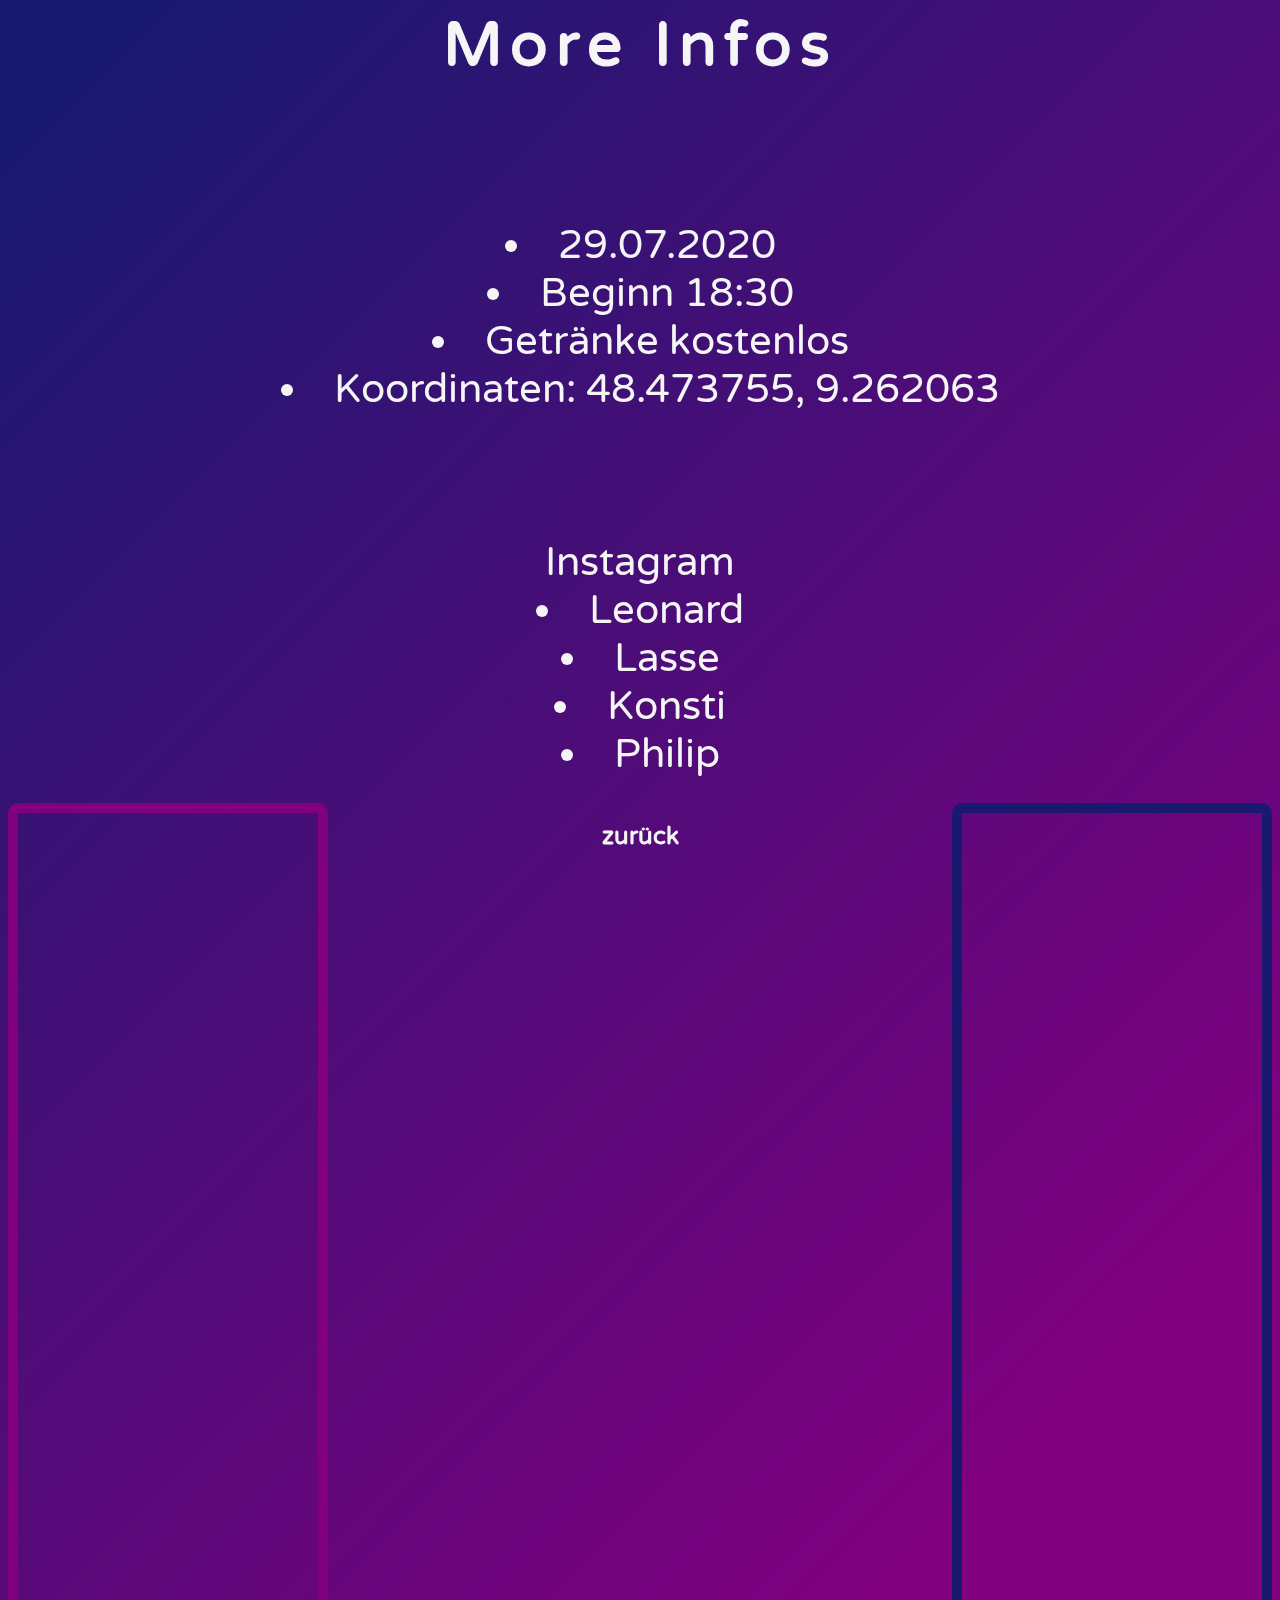
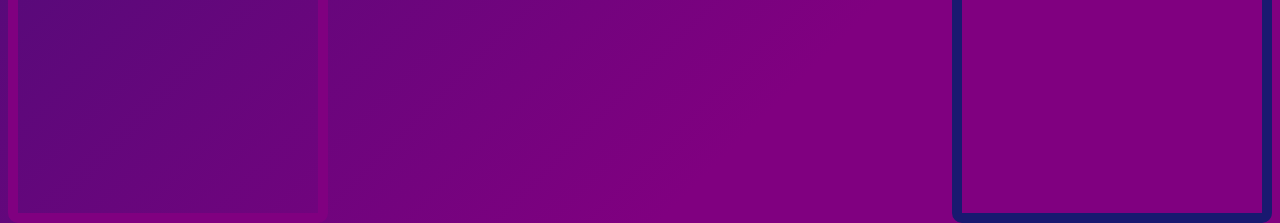
==== moreinfos.html @ eca44ace "Update moreinfos.html" ====
<!DOCTYPE>
<html>
<head>
    <link href="https://fonts.googleapis.com/css2?family=Varela+Round&display=swap" rel="stylesheet">
    <style type="text/css">

    
        body {
            background-image: linear-gradient( 135deg, midnightblue 5%, purple 80%);
            color: whitesmoke;
            font-family: 'Varela Round', sans-serif;
        }
/*----------------------------------------------------------------------------- 
                              Detail Setting 
-----------------------------------------------------------------------------*/
        h1{
            font-size: 62px;
        }
        
        
        .map{
          border: solid 10px purple;  
          border-radius: 10px;
        
        }
        
        .playlist{
            border: solid 10px midnightblue;
            border-radius: 10px;
        }
        
        a{
            text-decoration: none;
            color: whitesmoke;
        }
         
/*----------------------------------------------------------------------------- 
                              Structure 
-----------------------------------------------------------------------------*/
        .header{
            letter-spacing: 8px;
        }
        
        .main{
            font-size: 40px;
            text-align: center;
          
        }
        
        .insta{
            font-size: 40px;
            text-align: center;
            margin-top: 100px;
            padding: 25px;
        }
        
           
    </style>
    </head>
<!----------------------------------------------------------------------------- 
                                Body
----------------------------------------------------------------------------->
    <body>
        
        
        
        
        
        
        
        
        
        
        
        
        
        
        
        
        
        
        
        
        
        
        
        
        
        <div class="header">
        <h1 align="center" >More Infos</h1>
            </div>
        <div class="main">
            <br>
            <br>
        <li>29.07.2020 </li>
        <li>Beginn 18:30</li>
        <li>Getränke kostenlos</li>
        <li>Koordinaten: 48.473755, 9.262063</li>
        </div>
        
        
        <div class="insta">
        <a href="https://www.youtube.com/watch?v=-RKiOnob4RM" class="pimpd "target="_blank">Instagram</a>
        <li><a href="https://www.instagram.com/leonard.warda/?hl=de" target="_blank"> Leonard </a></li>
        <li><a href="https://www.instagram.com/lasse_werz/?hl=de" target="_blank"> Lasse</a></li>
        <li><a href="https://www.instagram.com/konstipapadop/?hl=de" target="_blank"> Konsti</a></li>
        <li><a href="https://www.instagram.com/phxlxp256_/?hl=de" target="_blank"> Philip</a></li>
        </div>
        
          <div class="context">
            </div>



        
<!----------------------------------------------------------------------------- 
                                Map/Playlist
----------------------------------------------------------------------------->
       <iframe class="map
       " align="left" src="https://www.google.com/maps/embed?pb=!1m18!1m12!1m3!1d2290.357192682142!2d9.26144392388296!3d48.473713997171714!2m3!1f0!2f0!3f0!3m2!1i1024!2i768!4f13.1!3m3!1m2!1s0x0%3A0x0!2zNDjCsDI4JzI1LjQiTiA5wrAxNSc0NC4xIkU!5e1!3m2!1sde!2sde!4v1593458679745!5m2!1sde!2sde" width="auto" height="1000" frameborder="0" allowfullscreen="" aria-hidden="false" tabindex="0"></iframe>
        
        <iframe class="playlist" align="right"  src="https://open.spotify.com/playlist/1HT06qZPsi2U0wi5HHKhrD?si=BR07eZCpS5GiET0Hm4u7-g" width="300" height="1000" frameborder="0" allowtransparency="true" allow="encrypted-media"></iframe>
        <center>
        <style= #nav, a{
    text-decoration: none;
    color: whitesmoke;
    border: solid 5px midnightblue;
    text-align: center;
    margin-top: 15px;
    border-radius: 360px;
    background-image: linear-gradient( 135deg, midnightblue 5%, purple 80%) ;
    box-shadow: 5px 5px 5px  purple;
    box-sizing: border-box;
    width: 49%;
    margin: auto;
    margin-top: 25px;
}
</style>
        <main>
    <div id="nav">
        <a onClick="location.reload()"   href="index.html"><h2>zurück</h2></a>
        </div>
         </main>
         </center>
      </body>
  </html>
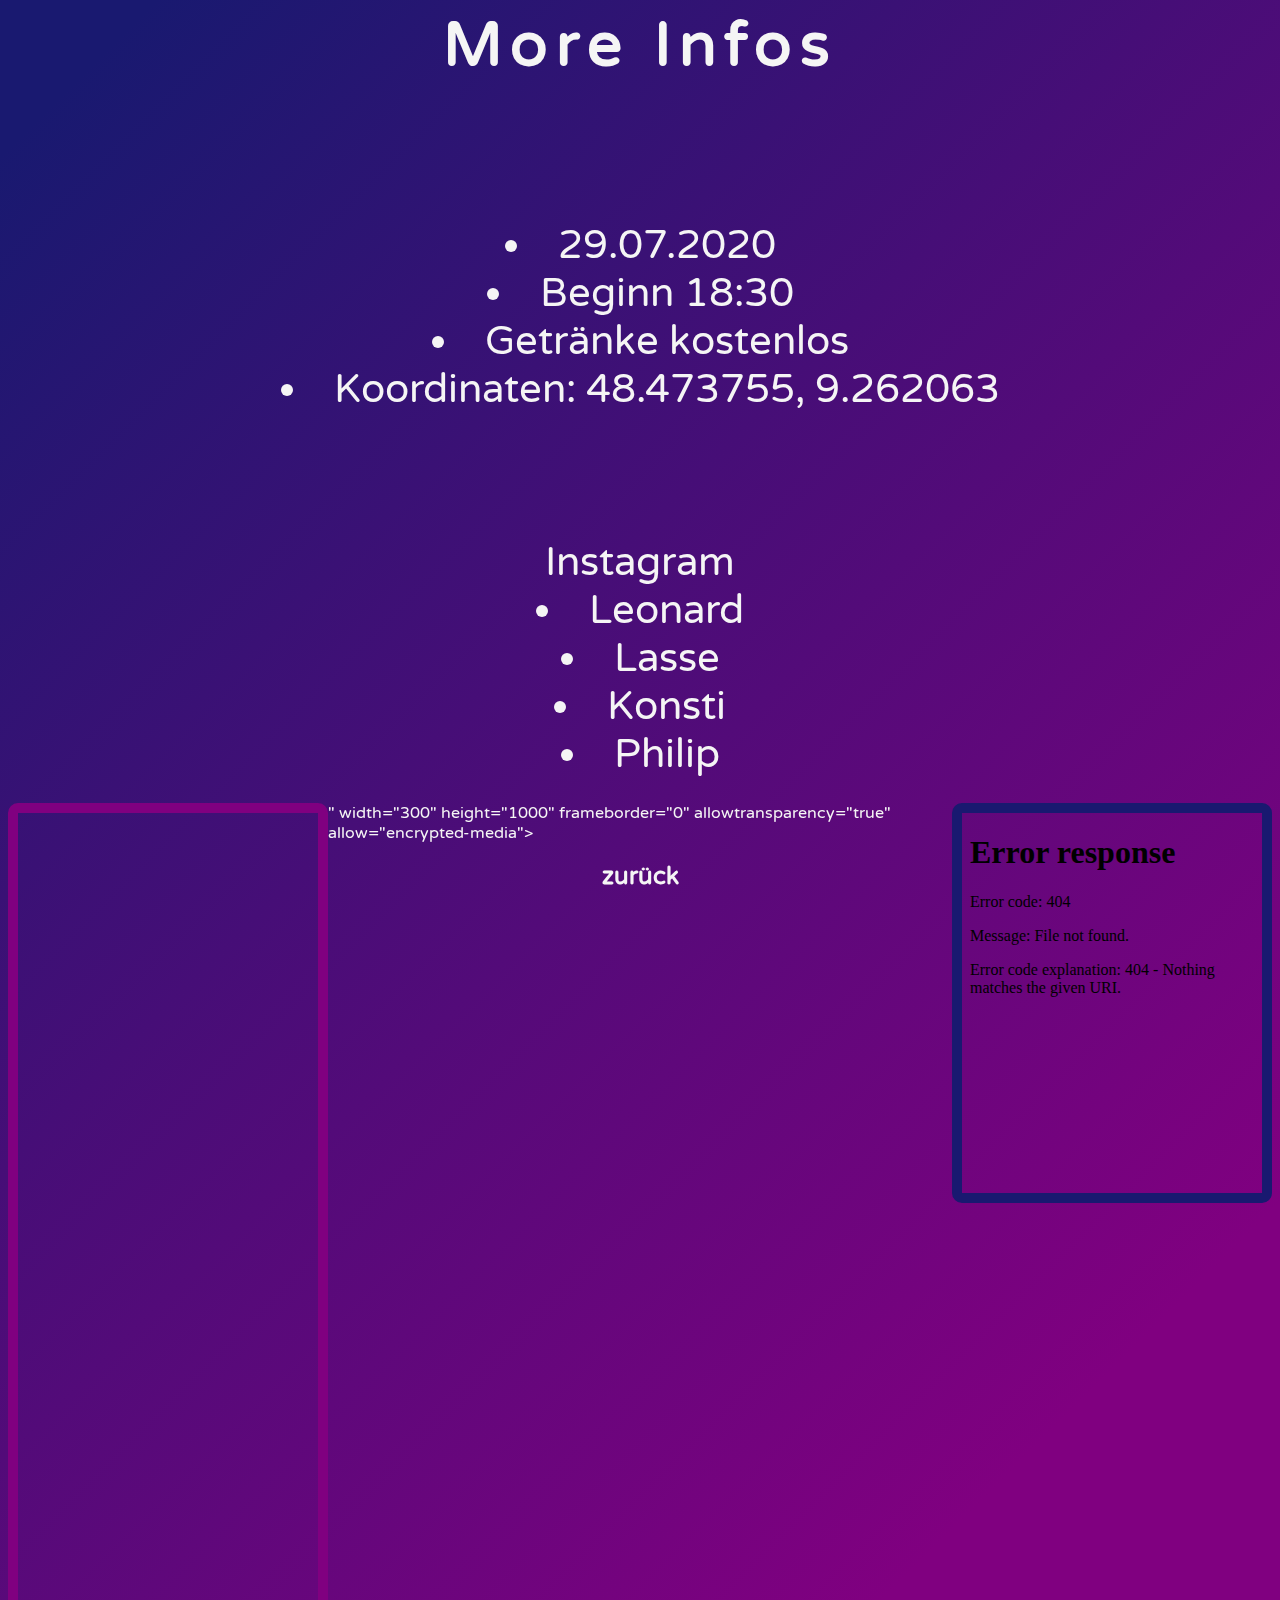
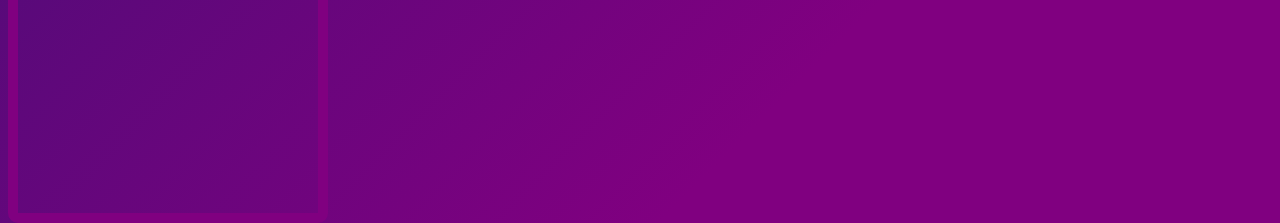
==== commit 1e838257: "Update moreinfos.html" ====
--- a/moreinfos.html
+++ b/moreinfos.html
@@ -119,7 +119,7 @@
        <iframe class="map
        " align="left" src="https://www.google.com/maps/embed?pb=!1m18!1m12!1m3!1d2290.357192682142!2d9.26144392388296!3d48.473713997171714!2m3!1f0!2f0!3f0!3m2!1i1024!2i768!4f13.1!3m3!1m2!1s0x0%3A0x0!2zNDjCsDI4JzI1LjQiTiA5wrAxNSc0NC4xIkU!5e1!3m2!1sde!2sde!4v1593458679745!5m2!1sde!2sde" width="auto" height="1000" frameborder="0" allowfullscreen="" aria-hidden="false" tabindex="0"></iframe>
         
-        <iframe class="playlist" align="right"  src="https://open.spotify.com/playlist/1HT06qZPsi2U0wi5HHKhrD?si=BR07eZCpS5GiET0Hm4u7-g" width="300" height="1000" frameborder="0" allowtransparency="true" allow="encrypted-media"></iframe>
+        <iframe class="playlist" align="right"  src="<iframe src="https://open.spotify.com/embed/playlist/1HT06qZPsi2U0wi5HHKhrD" width="300" height="380" frameborder="0" allowtransparency="true" allow="encrypted-media"></iframe>" width="300" height="1000" frameborder="0" allowtransparency="true" allow="encrypted-media"></iframe>
         <center>
         <style= #nav, a{
     text-decoration: none;
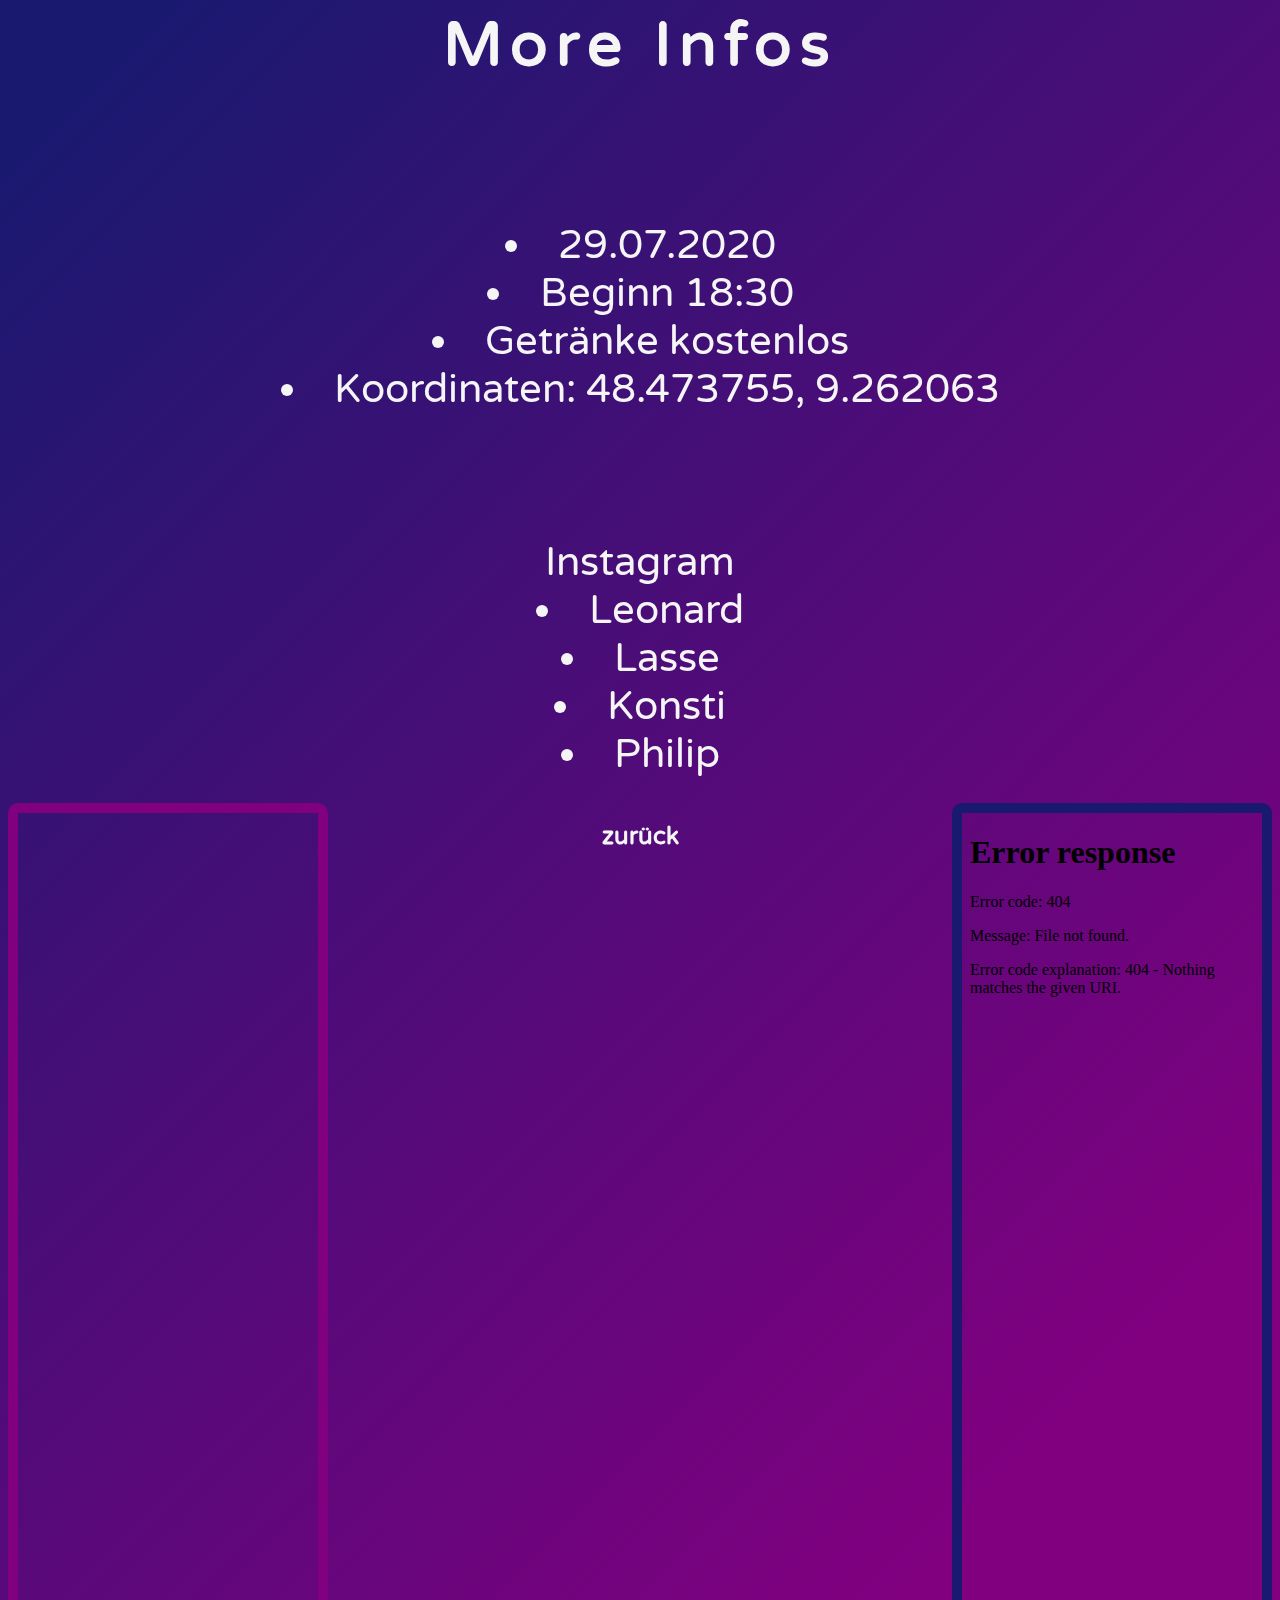
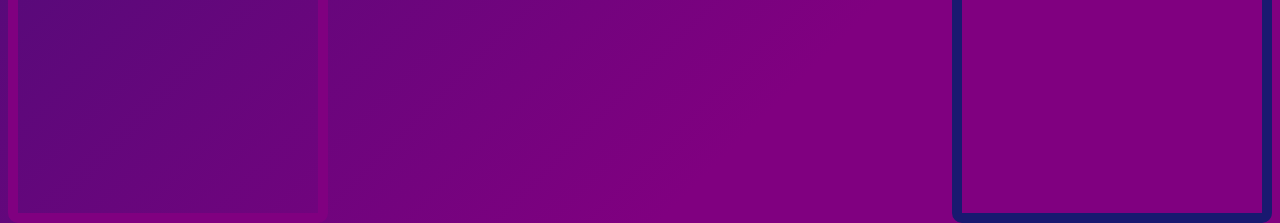
==== commit 10145cbe: "Update moreinfos.html" ====
--- a/moreinfos.html
+++ b/moreinfos.html
@@ -119,7 +119,7 @@
        <iframe class="map
        " align="left" src="https://www.google.com/maps/embed?pb=!1m18!1m12!1m3!1d2290.357192682142!2d9.26144392388296!3d48.473713997171714!2m3!1f0!2f0!3f0!3m2!1i1024!2i768!4f13.1!3m3!1m2!1s0x0%3A0x0!2zNDjCsDI4JzI1LjQiTiA5wrAxNSc0NC4xIkU!5e1!3m2!1sde!2sde!4v1593458679745!5m2!1sde!2sde" width="auto" height="1000" frameborder="0" allowfullscreen="" aria-hidden="false" tabindex="0"></iframe>
         
-        <iframe class="playlist" align="right"  src="<iframe src="https://open.spotify.com/embed/playlist/1HT06qZPsi2U0wi5HHKhrD" width="300" height="380" frameborder="0" allowtransparency="true" allow="encrypted-media"></iframe>" width="300" height="1000" frameborder="0" allowtransparency="true" allow="encrypted-media"></iframe>
+        <iframe class="playlist" align="right"  src="<iframe src="https://open.spotify.com/embed/playlist/1HT06qZPsi2U0wi5HHKhrD" width="300" height="1000" frameborder="0" allowtransparency="true" allow="encrypted-media"></iframe>
         <center>
         <style= #nav, a{
     text-decoration: none;
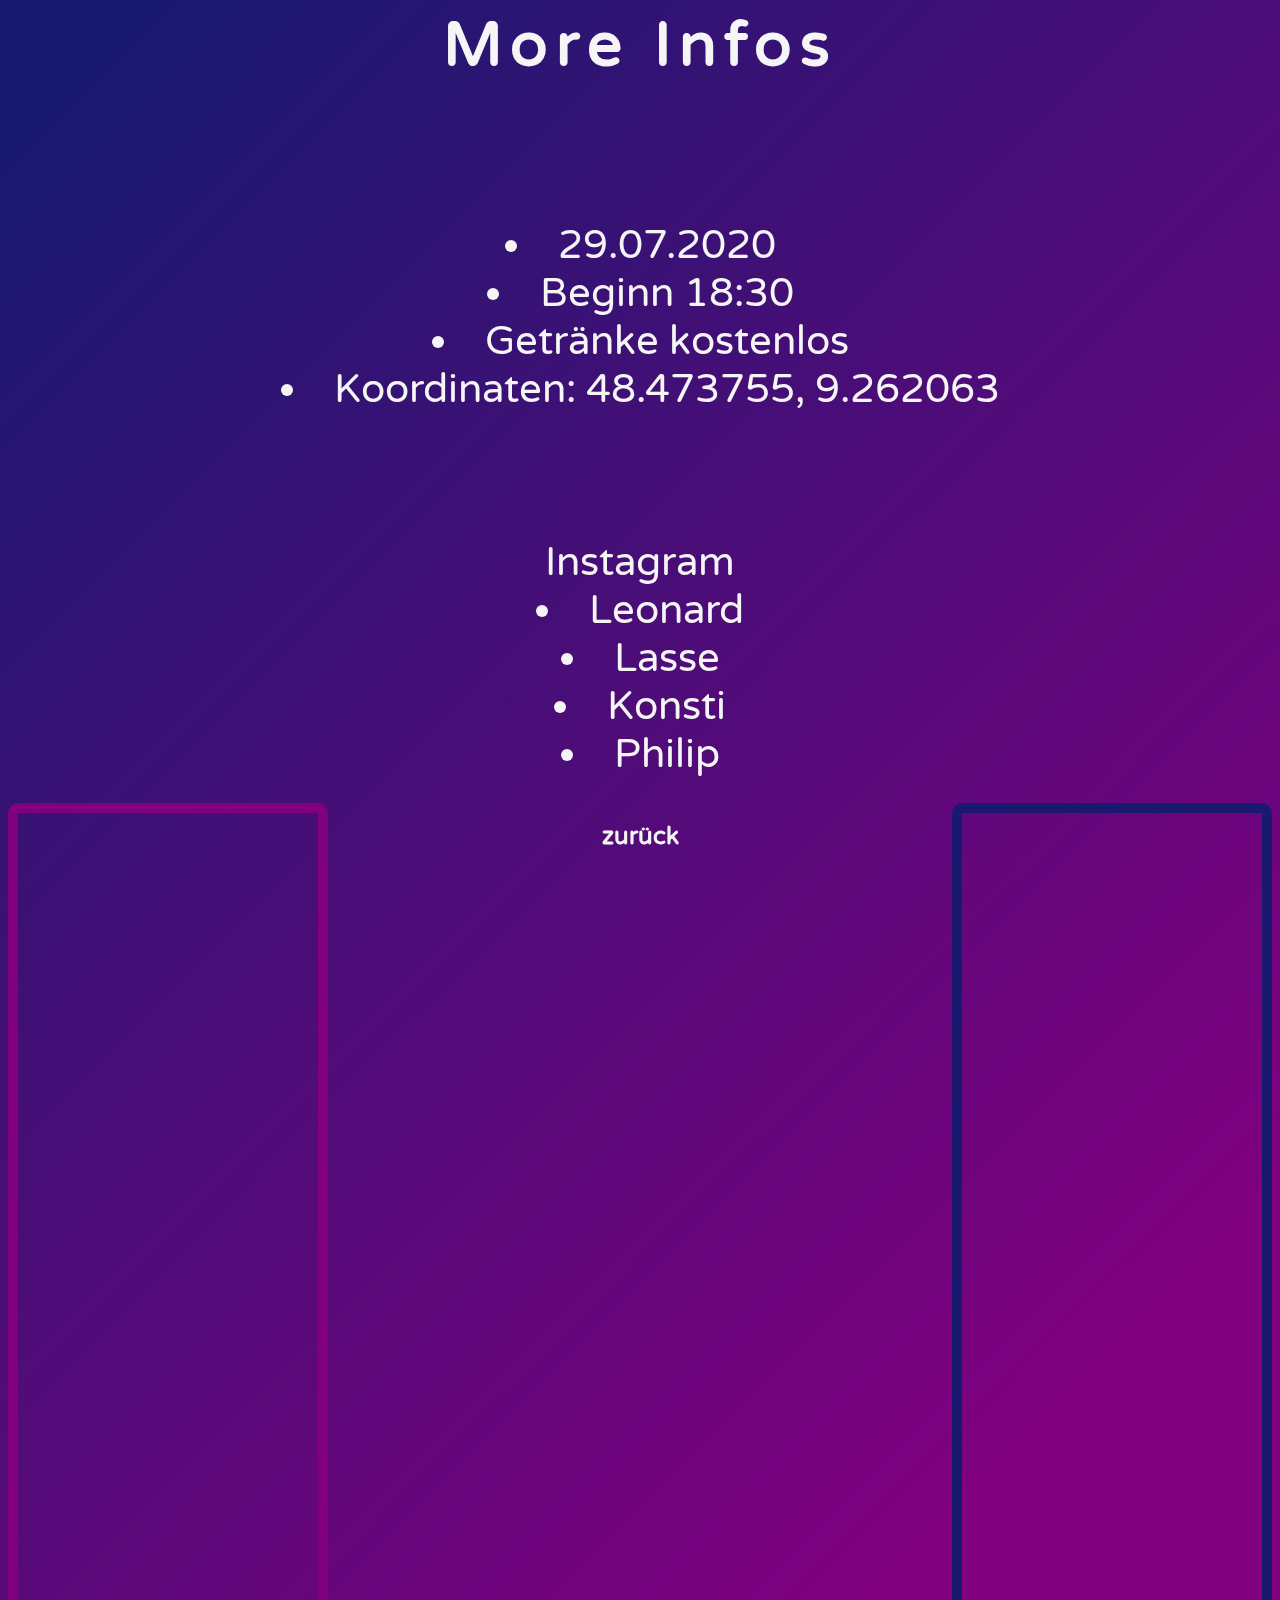
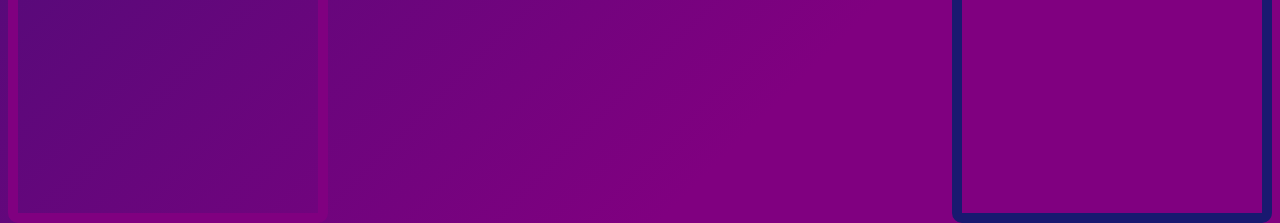
==== commit 2ba88f10: "Update moreinfos.html" ====
--- a/moreinfos.html
+++ b/moreinfos.html
@@ -119,7 +119,7 @@
        <iframe class="map
        " align="left" src="https://www.google.com/maps/embed?pb=!1m18!1m12!1m3!1d2290.357192682142!2d9.26144392388296!3d48.473713997171714!2m3!1f0!2f0!3f0!3m2!1i1024!2i768!4f13.1!3m3!1m2!1s0x0%3A0x0!2zNDjCsDI4JzI1LjQiTiA5wrAxNSc0NC4xIkU!5e1!3m2!1sde!2sde!4v1593458679745!5m2!1sde!2sde" width="auto" height="1000" frameborder="0" allowfullscreen="" aria-hidden="false" tabindex="0"></iframe>
         
-        <iframe class="playlist" align="right"  src="<iframe src="https://open.spotify.com/embed/playlist/1HT06qZPsi2U0wi5HHKhrD" width="300" height="1000" frameborder="0" allowtransparency="true" allow="encrypted-media"></iframe>
+        <iframe class="playlist" align="right"  src="https://open.spotify.com/embed/playlist/1HT06qZPsi2U0wi5HHKhrD" width="300" height="1000" frameborder="0" allowtransparency="true" allow="encrypted-media"></iframe>
         <center>
         <style= #nav, a{
     text-decoration: none;
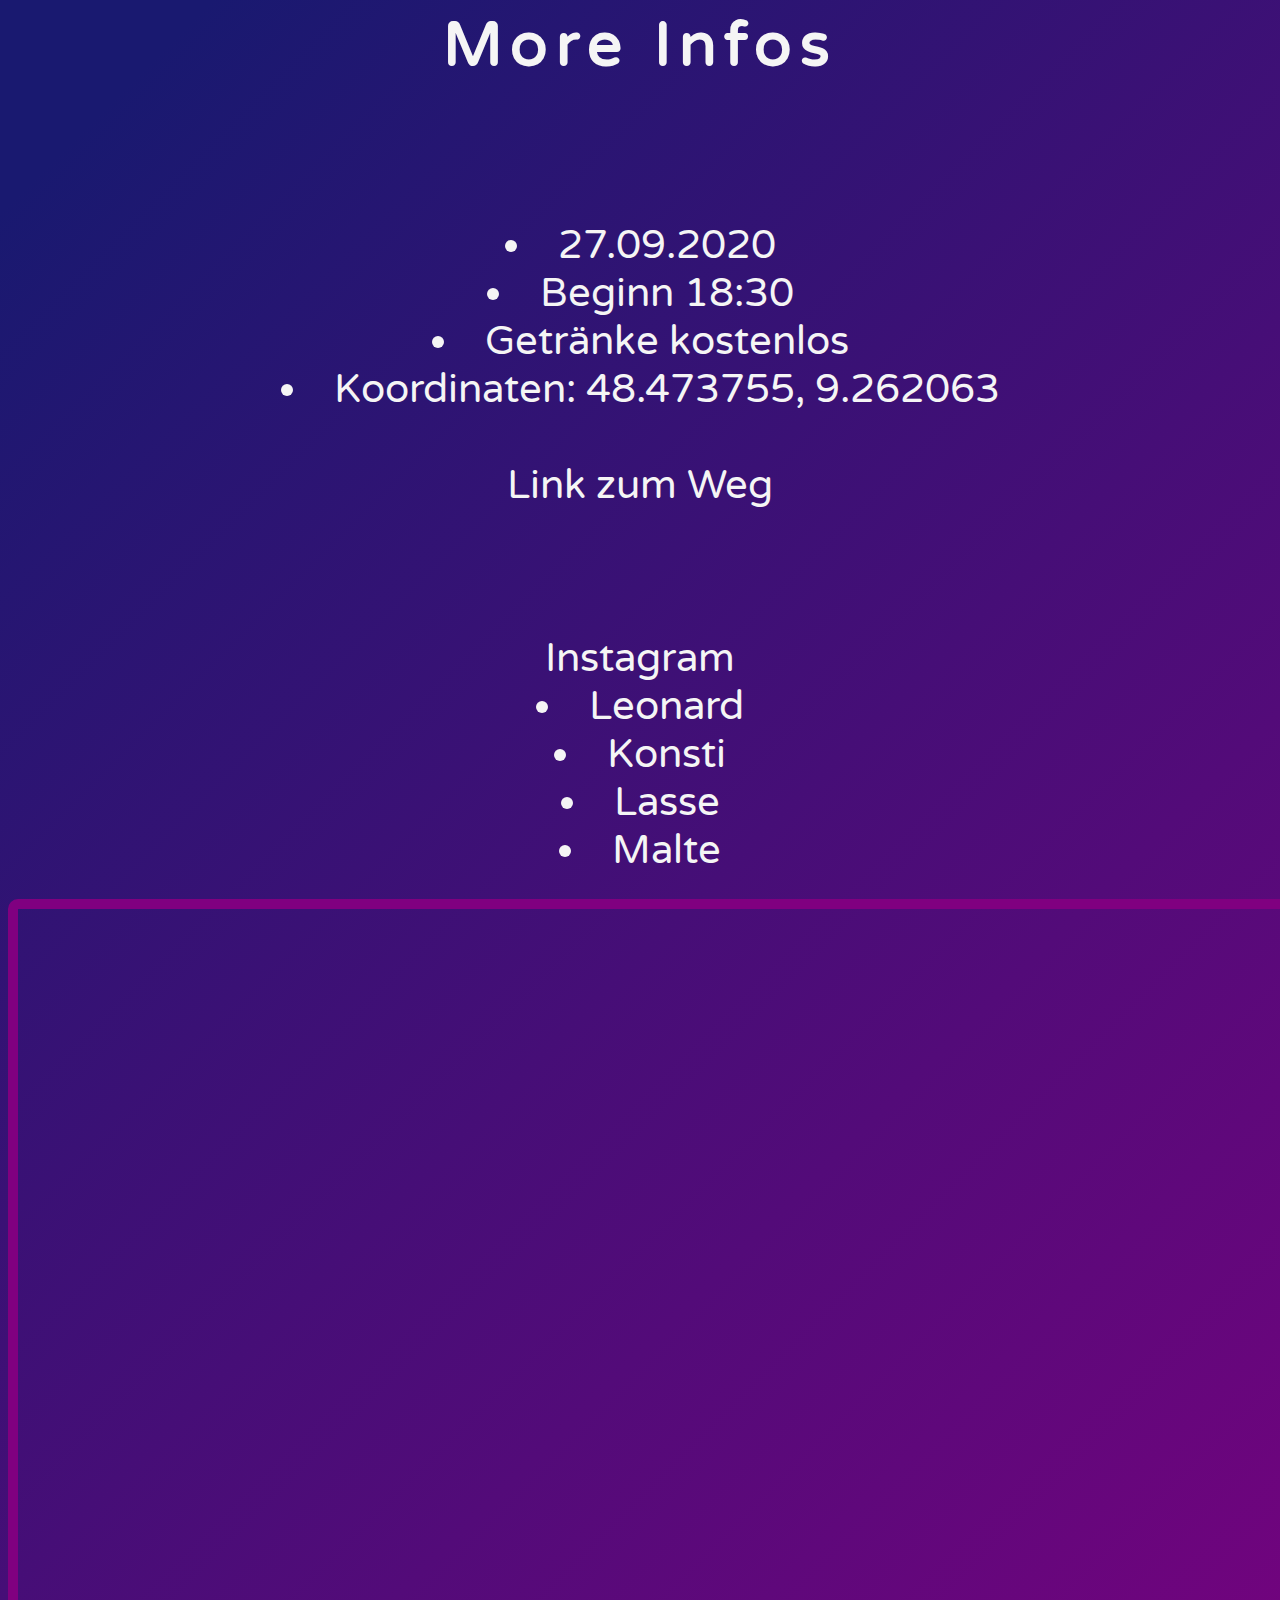
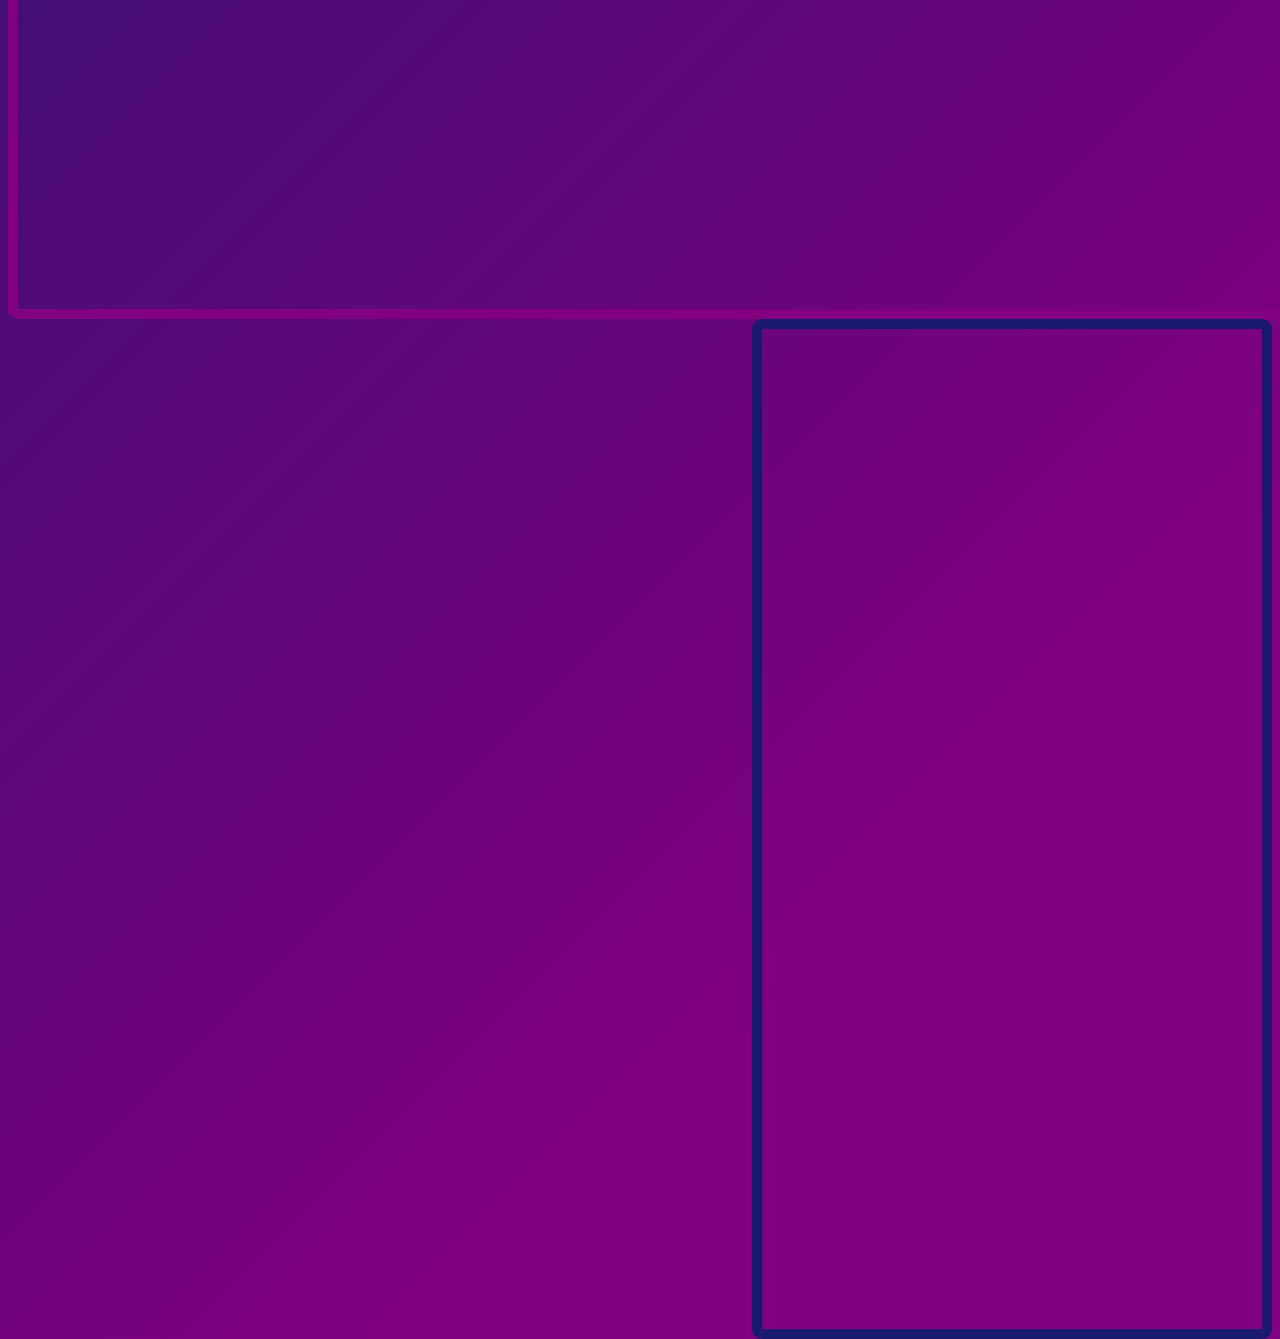
==== commit 27322fea: "Update moreinfos.html" ====
--- a/moreinfos.html
+++ b/moreinfos.html
@@ -62,49 +62,27 @@
 ----------------------------------------------------------------------------->
     <body>
         
-        
-        
-        
-        
-        
-        
-        
-        
-        
-        
-        
-        
-        
-        
-        
-        
-        
-        
-        
-        
-        
-        
-        
-        
         <div class="header">
         <h1 align="center" >More Infos</h1>
             </div>
         <div class="main">
             <br>
             <br>
-        <li>29.07.2020 </li>
+        <li>27.09.2020 </li>
         <li>Beginn 18:30</li>
         <li>Getränke kostenlos</li>
         <li>Koordinaten: 48.473755, 9.262063</li>
+            <br>
+            <a href="https://www.google.de/maps/place/48%C2%B028'25.5%22N+9%C2%B015'43.4%22E/@48.473755,9.2598743,17z/data=!3m1!4b1!4m5!3m4!1s0x0:0x0!8m2!3d48.473755!4d9.262063">Link zum Weg</a>
         </div>
         
         
         <div class="insta">
         <a href="https://www.youtube.com/watch?v=-RKiOnob4RM" class="pimpd "target="_blank">Instagram</a>
         <li><a href="https://www.instagram.com/leonard.warda/?hl=de" target="_blank"> Leonard </a></li>
-        <li><a href="https://www.instagram.com/lasse_werz/?hl=de" target="_blank"> Lasse</a></li>
-        <li><a href="https://www.instagram.com/konstipapadop/?hl=de" target="_blank"> Konsti</a></li>
-        <li><a href="https://www.instagram.com/phxlxp256_/?hl=de" target="_blank"> Philip</a></li>
+        <li><a href="https://www.instagram.com/lasse_werz/?hl=de" target="_blank"> Konsti</a></li>
+        <li><a href="https://www.instagram.com/konstipapadop/?hl=de" target="_blank"> Lasse</a></li>
+        <li><a href="https://www.instagram.com/malteprschr/?hl=de" target="_blank"> Malte</a></li>
         </div>
         
           <div class="context">
@@ -117,30 +95,9 @@
                                 Map/Playlist
 ----------------------------------------------------------------------------->
        <iframe class="map
-       " align="left" src="https://www.google.com/maps/embed?pb=!1m18!1m12!1m3!1d2290.357192682142!2d9.26144392388296!3d48.473713997171714!2m3!1f0!2f0!3f0!3m2!1i1024!2i768!4f13.1!3m3!1m2!1s0x0%3A0x0!2zNDjCsDI4JzI1LjQiTiA5wrAxNSc0NC4xIkU!5e1!3m2!1sde!2sde!4v1593458679745!5m2!1sde!2sde" width="auto" height="1000" frameborder="0" allowfullscreen="" aria-hidden="false" tabindex="0"></iframe>
+       " align="left" src="https://www.google.com/maps/embed?pb=!1m18!1m12!1m3!1d2290.357192682142!2d9.26144392388296!3d48.473713997171714!2m3!1f0!2f0!3f0!3m2!1i1024!2i768!4f13.1!3m3!1m2!1s0x0%3A0x0!2zNDjCsDI4JzI1LjQiTiA5wrAxNSc0NC4xIkU!5e1!3m2!1sde!2sde!4v1593458679745!5m2!1sde!2sde" width="1500" height="1000" frameborder="0" allowfullscreen="" aria-hidden="false" tabindex="0"></iframe>
         
-        <iframe class="playlist" align="right"  src="https://open.spotify.com/embed/playlist/1HT06qZPsi2U0wi5HHKhrD" width="300" height="1000" frameborder="0" allowtransparency="true" allow="encrypted-media"></iframe>
-        <center>
-        <style= #nav, a{
-    text-decoration: none;
-    color: whitesmoke;
-    border: solid 5px midnightblue;
-    text-align: center;
-    margin-top: 15px;
-    border-radius: 360px;
-    background-image: linear-gradient( 135deg, midnightblue 5%, purple 80%) ;
-    box-shadow: 5px 5px 5px  purple;
-    box-sizing: border-box;
-    width: 49%;
-    margin: auto;
-    margin-top: 25px;
-}
-</style>
-        <main>
-    <div id="nav">
-        <a onClick="location.reload()"   href="index.html"><h2>zurück</h2></a>
-        </div>
-         </main>
-         </center>
+        <iframe class="playlist" align="right"  src="https://open.spotify.com/embed/playlist/1HT06qZPsi2U0wi5HHKhrD" width="500" height="1000" frameborder="0" allowtransparency="true" allow="encrypted-media"></iframe>
+        
       </body>
   </html>
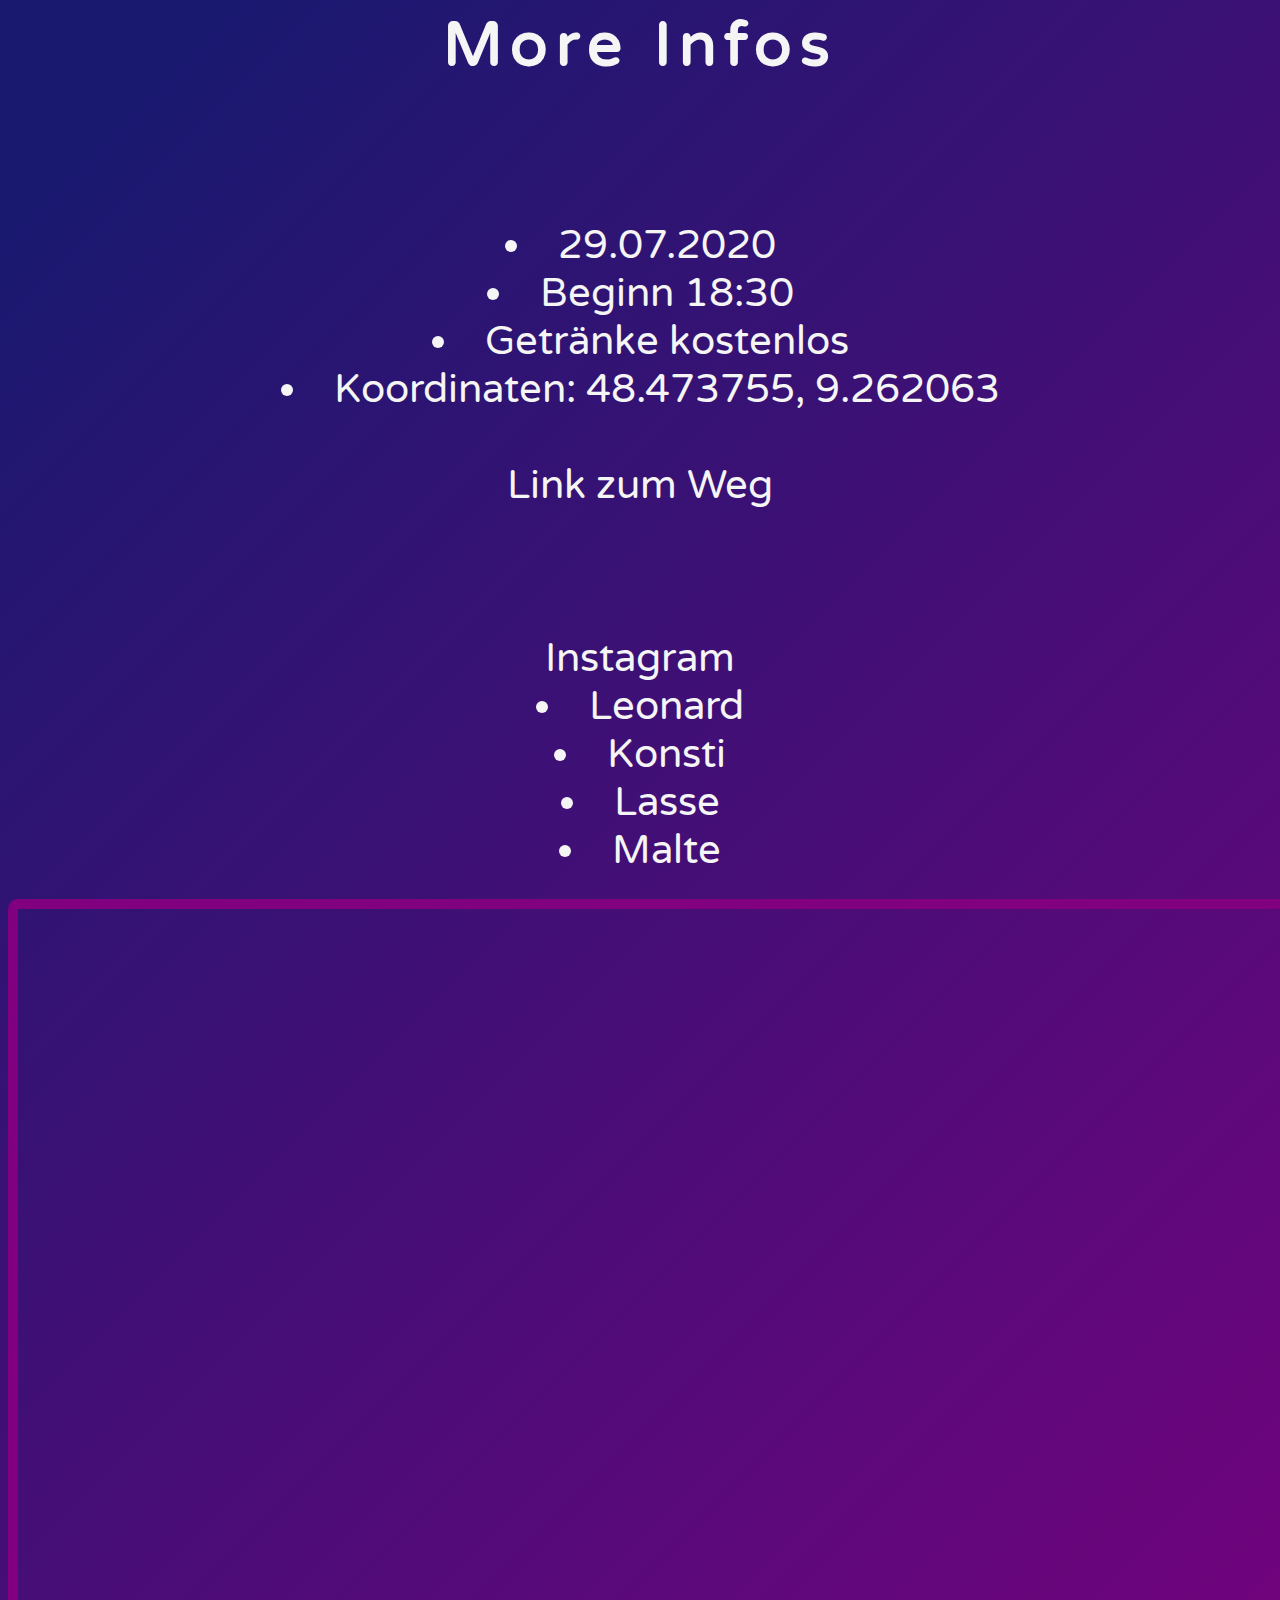
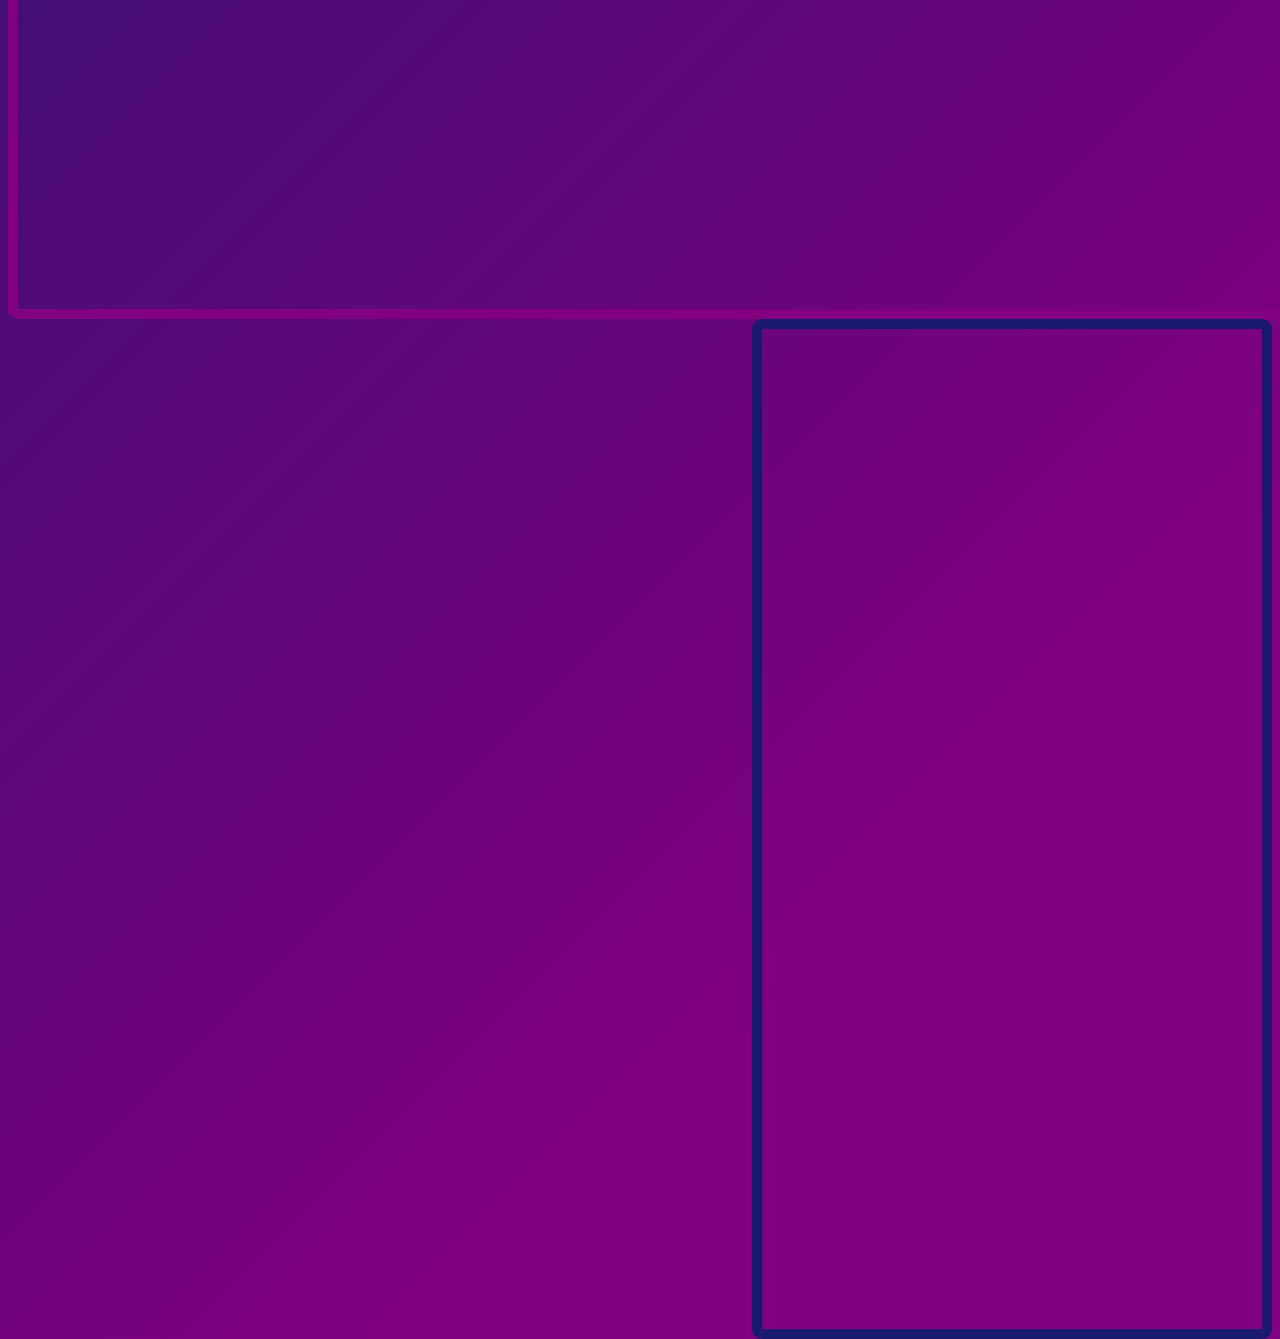
==== commit 5be4bde0: "Update moreinfos.html" ====
--- a/moreinfos.html
+++ b/moreinfos.html
@@ -68,7 +68,7 @@
         <div class="main">
             <br>
             <br>
-        <li>27.09.2020 </li>
+        <li>29.07.2020 </li>
         <li>Beginn 18:30</li>
         <li>Getränke kostenlos</li>
         <li>Koordinaten: 48.473755, 9.262063</li>
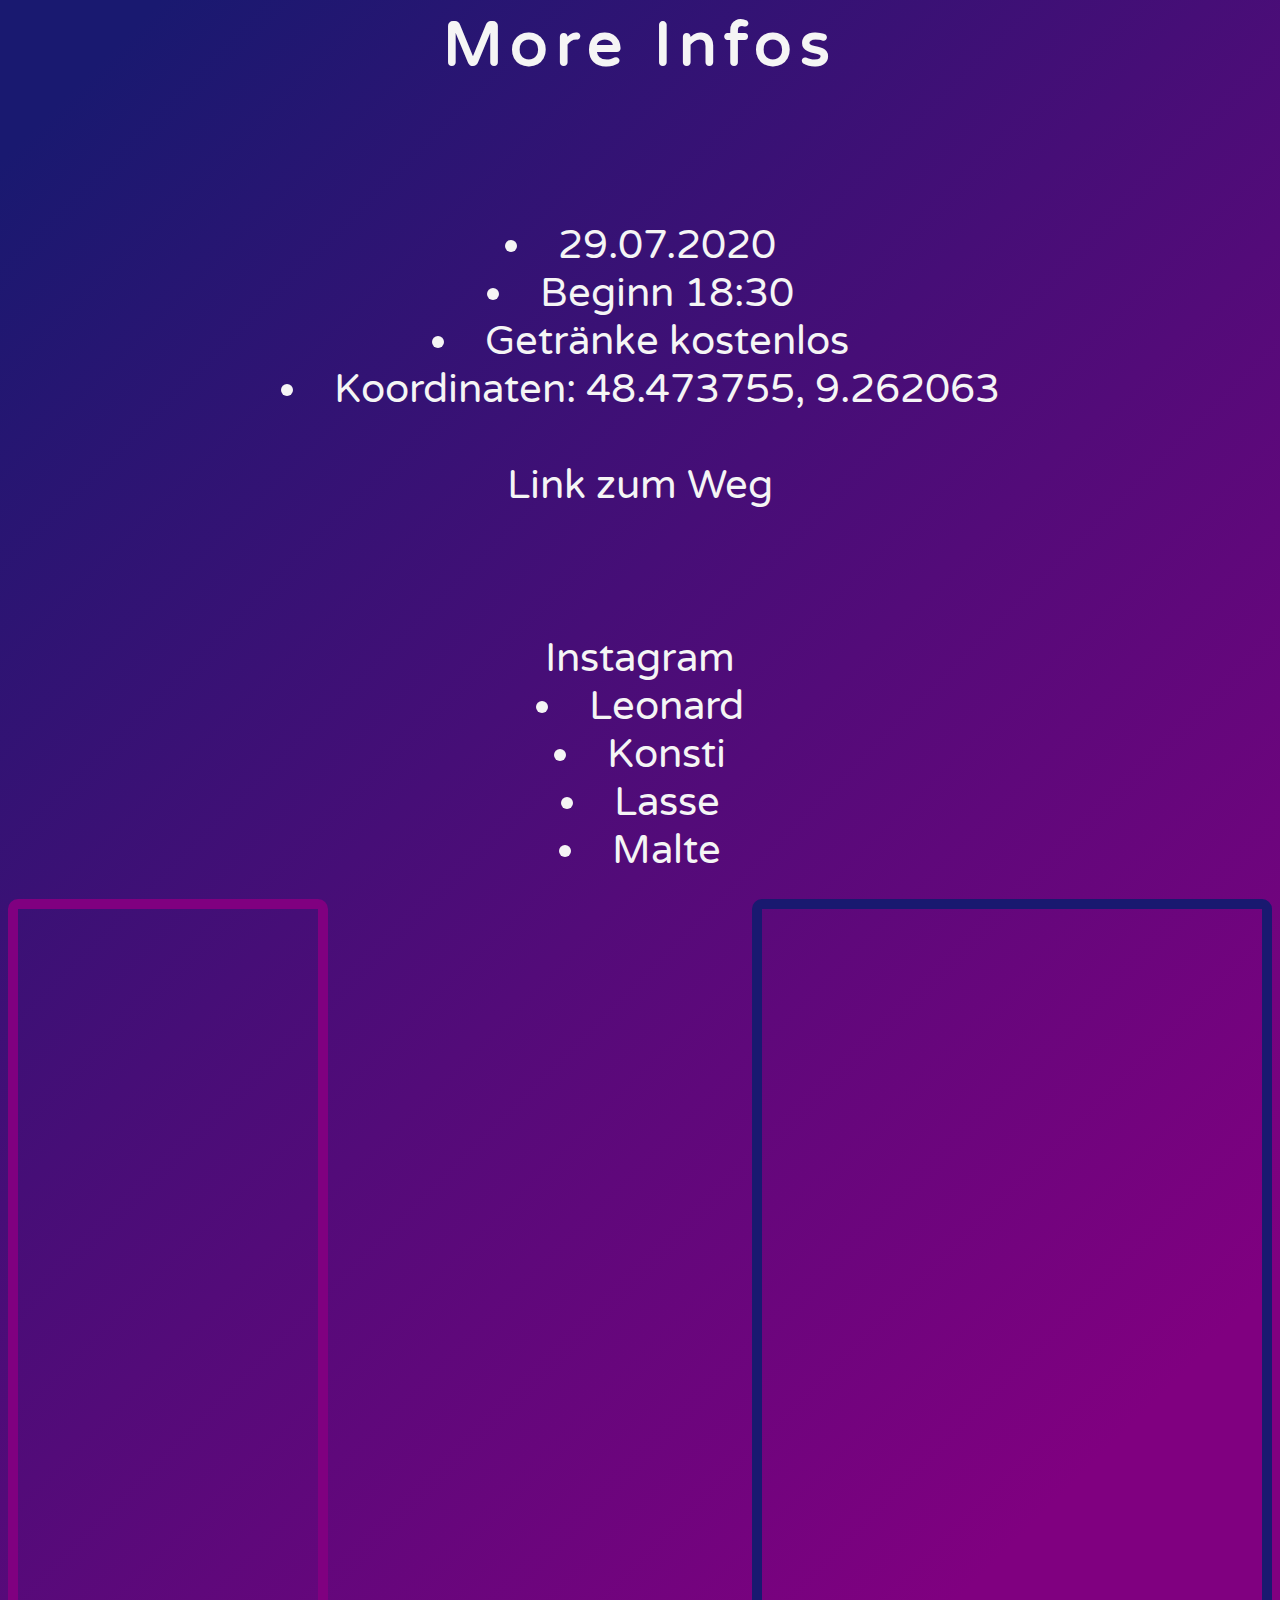
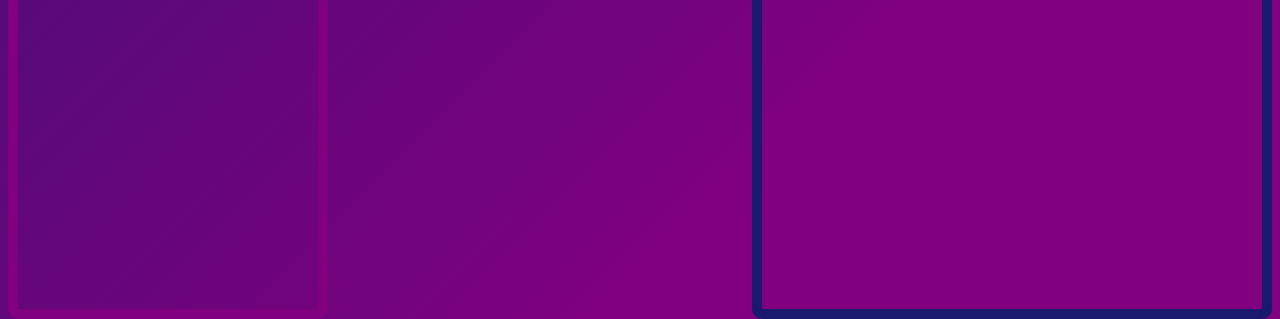
==== commit 7e6e1aaf: "Update moreinfos.html" ====
--- a/moreinfos.html
+++ b/moreinfos.html
@@ -95,7 +95,7 @@
                                 Map/Playlist
 ----------------------------------------------------------------------------->
        <iframe class="map
-       " align="left" src="https://www.google.com/maps/embed?pb=!1m18!1m12!1m3!1d2290.357192682142!2d9.26144392388296!3d48.473713997171714!2m3!1f0!2f0!3f0!3m2!1i1024!2i768!4f13.1!3m3!1m2!1s0x0%3A0x0!2zNDjCsDI4JzI1LjQiTiA5wrAxNSc0NC4xIkU!5e1!3m2!1sde!2sde!4v1593458679745!5m2!1sde!2sde" width="1500" height="1000" frameborder="0" allowfullscreen="" aria-hidden="false" tabindex="0"></iframe>
+       " align="left" src="https://www.google.com/maps/embed?pb=!1m18!1m12!1m3!1d2290.357192682142!2d9.26144392388296!3d48.473713997171714!2m3!1f0!2f0!3f0!3m2!1i1024!2i768!4f13.1!3m3!1m2!1s0x0%3A0x0!2zNDjCsDI4JzI1LjQiTiA5wrAxNSc0NC4xIkU!5e1!3m2!1sde!2sde!4v1593458679745!5m2!1sde!2sde" width="auto" height="1000" frameborder="0" allowfullscreen="" aria-hidden="false" tabindex="0"></iframe>
         
         <iframe class="playlist" align="right"  src="https://open.spotify.com/embed/playlist/1HT06qZPsi2U0wi5HHKhrD" width="500" height="1000" frameborder="0" allowtransparency="true" allow="encrypted-media"></iframe>
         
